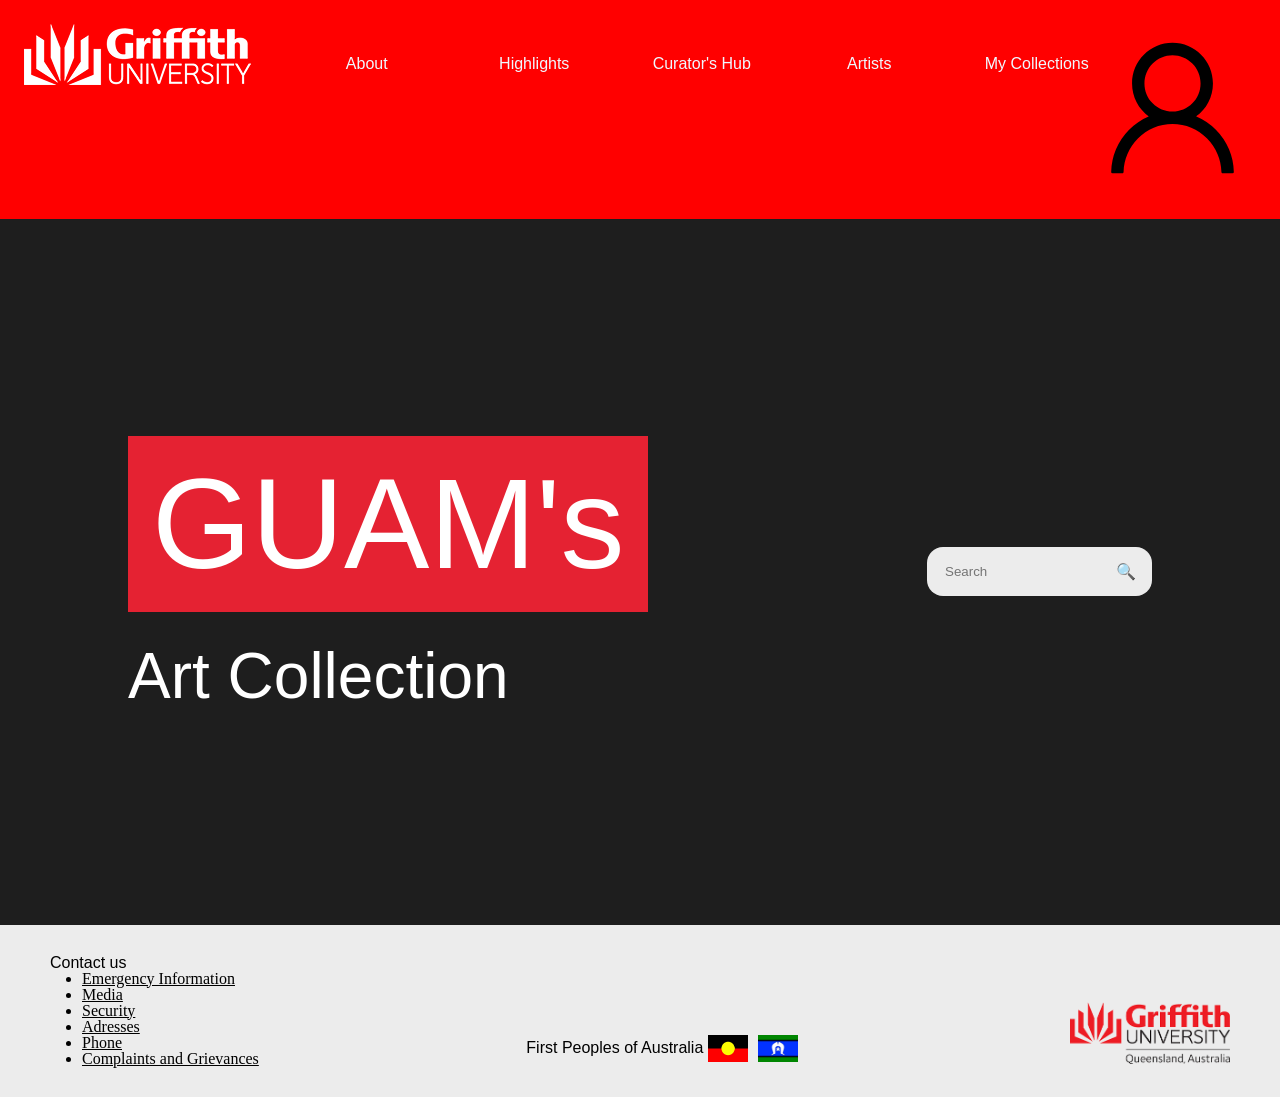
==== index.html @ 3c6cf886 "sfooter" ====
<!DOCTYPE html>
<html lang="en">
<head>
  <meta charset="UTF-8">
  <meta name="viewport" content="width=device-width, initial-scale=1.0">
  <title>Art Collection</title>
  <link rel="stylesheet" href="/css/reset.css">
  <link rel="stylesheet" href="/css/style.css">
</head>
<body>
   <header>
    <nav>
      <ul>
        <li><img src="/img/fotos/griffithlogowhite.png" alt="griffithlogo"></li>
        <li><a href="About.html"><div><p>About</p></div></a></li>
        <li><a href="Highlights.html"><p>Highlights</p></a></li>
        <li><a href="CuratorsHub.html"><p>Curator's Hub</p></a></li>
        <li><a href="Artists.html"><p>Artists</p></a></li>
        <li><a href="My Collections.html"><p>My Collections</p></a></li>
        <li><img src="/img/iconos/user.svg" alt="user icono"></li>
      </ul>
    </nav>
  </header>
  <main>
<!-- hero -->
    <section class="hero">
      <div class="hero-container">
    <!-- izq -->
      <div class="hero-izq">
        <div class="titulo">
          <h1>GUAM's</h1>
          <h2>Art Collection</h2>
        </div>
      </div>
      <!-- der -->
      <div class="hero-der">
        <div class="buscar">
          <input type="text" placeholder="Search">
          <span class="icon">🔍</span>
        </div>
      </div>
    </div>
    </section>
    </main>

  <footer>
    <div class="footer-container">
      <div class="footer-izq">
        <p>Contact us</p>
        <ul>
          <li><a href="https://www.griffith.edu.au/emergency-information" target="_blank"> Emergency Information</a></li>
          <li><a href="https://www.griffith.edu.au/marketing-communications/media-and-communications" target="_blank">Media</a>  </li>
          <li><a href="https://www.griffith.edu.au/campus-support" target="_blank"> Security</a> </li>
          <li><a href="https://www.griffith.edu.au/about-griffith/campuses-facilities" target="_blank"> Adresses</a> </li>
          <li><a href="https://www.griffith.edu.au/search" target="_blank"> Phone</a> </li>
          <li><a href="https://www.griffith.edu.au/about-griffith/corporate-governance/complaints-and-grievances" target="_blank"> Complaints and Grievances</a> </li>
        </ul>
      </div>
      <div class="footer-mid">
        <p> First Peoples of Australia</p>
        <img src="img/fotos/australianflag.jpeg" alt="Australian Aboriginal flag" >
        <img src="img/fotos/torresstrait.jpeg" alt="Torres Strait Islander flag" >
      </div>
      <div class="footer-dcha">
        <img src="img/fotos/logogriffithcolor.png" alt="Logo Griffith University">
      </div>
    </div>
  </footer>
</body>
</html>
---- css/style.css ----
:root {
  --griffith-red: rgba(229, 34, 50, 1);
  --dark-red: rgba(212, 19, 35, 1);
  --black: rgba(30, 30, 30, 1);
  --white: rgba(255, 255, 255, 1);
  --grey: rgba(236, 236, 236, 1);

  /* tipografia */
  --font-family: "Inter", sans-serif;
  --font-weight-medium: 500;

  font-size: 16px;

  /* tamaños */
  --xl-font-size: 8rem; 
  --l-font-size: 4rem; 
  --m-font-size: 1.5rem; 
  --s-font-size: 1rem; 
  --xs-font-size: 0.8rem; 
}

/* Misma tipografia y peso para todo el texto y titulos */
* p {
  font-family: var(--font-family);
  font-weight: var(--font-weight-medium);
}

* h1, h2, h3, h4, h5, h6 {
  font-family: var(--font-family);
  font-weight: var(--font-weight-medium);
}

h1 {
  font-size: var(--xl-font-size);
}

h2 {
  font-size: var(--l-font-size);
}

/* navbar */
header {
  display: fixed;
  width: 100%;
  z-index: 10;
  background-color: red;
}

nav ul {
  display:flex;
  justify-content: space-between;
  padding: 1.5rem;
}

main{
  background: var(--white);
}

nav li {
   height: 100%;
  width: 100%;
  
}
nav li p {
 text-align: center;
  align-items: center;
  height: 100%;
  width: 100%;
  padding: 2rem;
}
nav a {
  color: aliceblue;
  text-decoration: none;
  width: 100%;
}
nav a:hover {
  font-weight: bolder;
}

/* hero */
.hero {
  height: 50vh;
  background: var(--black);
  padding: 8rem;
  color: var(--white);
  display: flex;
  align-items: center;
}

/*  contenedor hero */
.hero-container {
  width: 100%;
  display: flex;
  justify-content: space-between;
  align-items: center;
}

/* izq */
.hero-izq {
  display: flex;
}

/* titulo h1 hero */
.titulo h1 {
  color: var(--white);
  background: var(--griffith-red);
  margin-bottom: 2rem; 
  padding: 1.5rem;
}

.titulo h2 {
  color: var(--white);
 
}

/* der */
.hero-der {
  display: flex;
  align-items: center;
}

/* barra buscador */
.buscar {
  position: relative;
  display: flex;
  align-items: center;
  padding: 1rem; 
  background: var(--grey);
  border-radius: 1rem;
  border: none;
  outline: none;
  font-size: var(--s-font-size);
  box-sizing: border-box;
}

.buscar input {
  width: 100%;
  background: transparent;
  border: none;
}

/* icono */
.icono {
}

.footer-container {
  display: flex;
  justify-content: space-between;
  background-color: var(--grey);
  padding: 30px 50px;
  font-size: var(--s-font-size);
  align-items: flex-end;
}

.footer-mid img {
  width: 2.5rem;
  margin: 0.3rem;
  
}

.footer-mid {
  display: flex;
  flex-direction: row;
  row-gap: 0.5rem;
  align-items: center;
}

.footer-dcha img {
  width: 10rem;
}

.footer-izq ul {
  list-style: disc;
  margin-left: 2rem;

}

.footer-izq a {
  color: black;
}
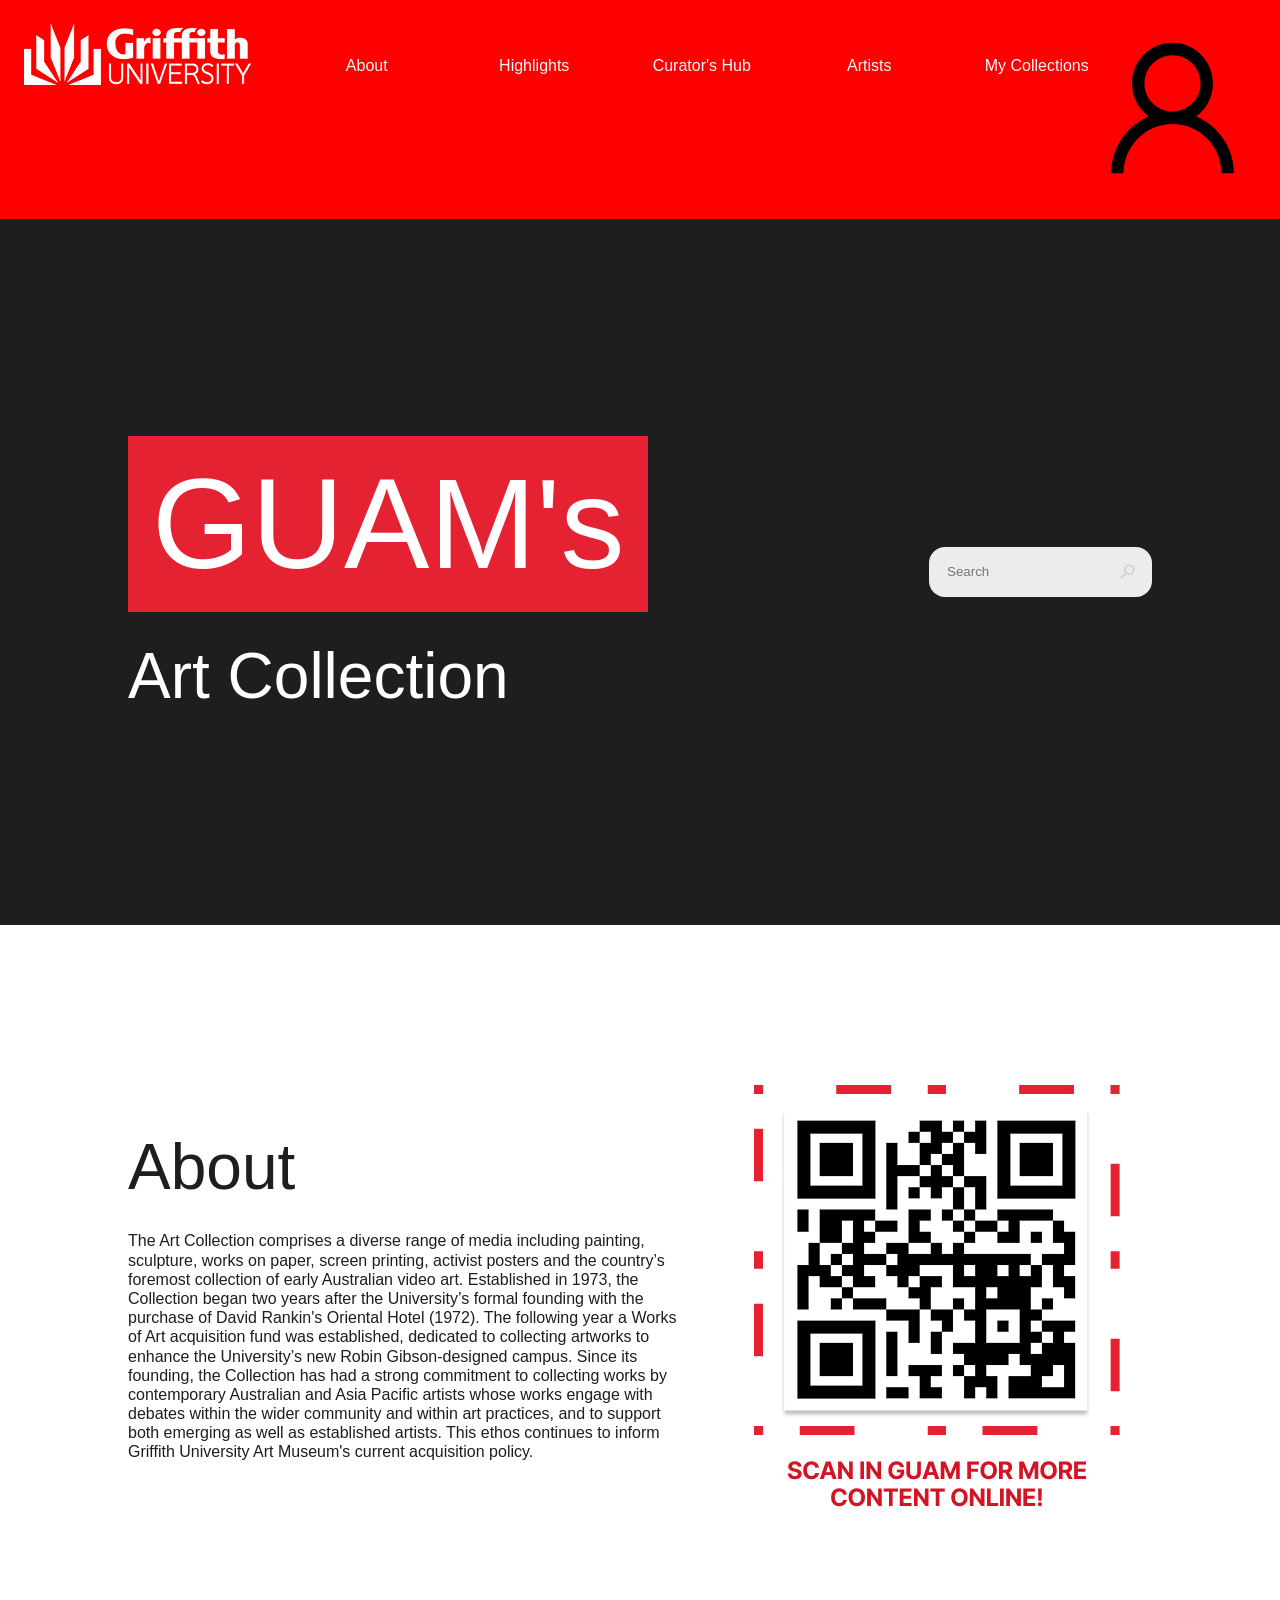
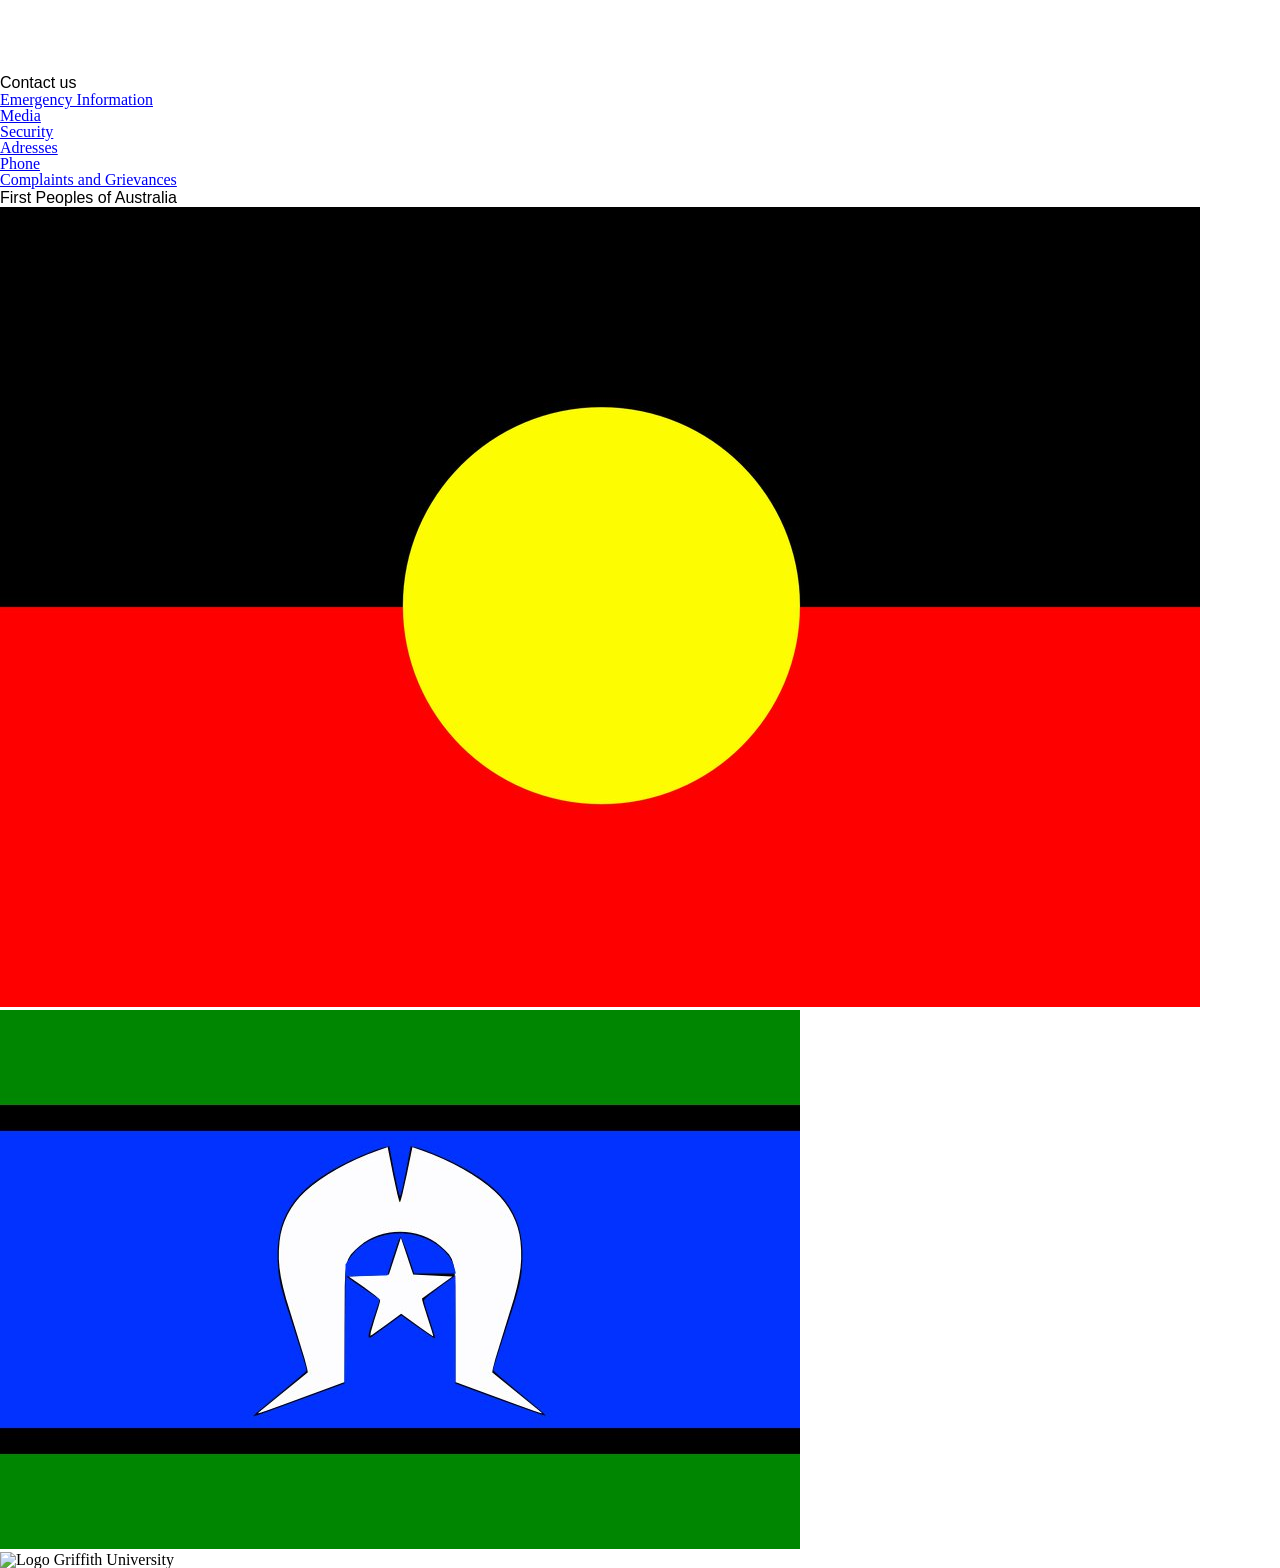
==== commit 5fa724c8: "a15" ====
--- a/index.html
+++ b/index.html
@@ -27,7 +27,7 @@
       <div class="hero-container">
     <!-- izq -->
       <div class="hero-izq">
-        <div class="titulo">
+        <div class="hero-titulo">
           <h1>GUAM's</h1>
           <h2>Art Collection</h2>
         </div>
@@ -36,17 +36,36 @@
       <div class="hero-der">
         <div class="buscar">
           <input type="text" placeholder="Search">
-          <span class="icon">🔍</span>
+          <img src="/img/iconos/buscar.png" alt="Buscar icono">
         </div>
+      </div>
+    </div>
+    </section>
+<!-- about -->
+    <section class="about">
+      <div class="about-container">
+    <!-- izq -->
+      <div class="about-izq">
+        <div class="about-titulo">
+          <h2>About</h2>
+          <p>The Art Collection comprises a diverse range of media including painting, sculpture, works on paper, screen printing, activist posters and the country’s foremost collection of early Australian video art.
+Established in 1973, the Collection began two years after the University’s formal founding with the purchase of David Rankin's Oriental Hotel (1972). The following year a Works of Art acquisition fund was established, dedicated to collecting artworks to enhance the University’s new Robin Gibson-designed campus.
+
+Since its founding, the Collection has had a strong commitment to collecting works by contemporary Australian and Asia Pacific artists whose works engage with debates within the wider community and within art practices, and to support both emerging as well as established artists. This ethos continues to inform Griffith University Art Museum's current acquisition policy.</p>
+        </div>
+      </div>
+      <!-- der -->
+      <div class="about-der">
+        <img src="/img/fotos/qr.png" alt="QR code">
       </div>
     </div>
     </section>
     </main>
 
   <footer>
-    <div class="footer-container">
-      <div class="footer-izq">
-        <p>Contact us</p>
+    <div class="footer_container">
+      <div class="footer_izq">
+        <p><strong>Contact us</strong></p>
         <ul>
           <li><a href="https://www.griffith.edu.au/emergency-information" target="_blank"> Emergency Information</a></li>
           <li><a href="https://www.griffith.edu.au/marketing-communications/media-and-communications" target="_blank">Media</a>  </li>
@@ -56,13 +75,13 @@
           <li><a href="https://www.griffith.edu.au/about-griffith/corporate-governance/complaints-and-grievances" target="_blank"> Complaints and Grievances</a> </li>
         </ul>
       </div>
-      <div class="footer-mid">
+      <div class="footer_mid">
         <p> First Peoples of Australia</p>
         <img src="img/fotos/australianflag.jpeg" alt="Australian Aboriginal flag" >
         <img src="img/fotos/torresstrait.jpeg" alt="Torres Strait Islander flag" >
       </div>
-      <div class="footer-dcha">
-        <img src="img/fotos/logogriffithcolor.png" alt="Logo Griffith University">
+      <div class="footer_dcha">
+        <img src="img/fotos/logogriffith.jpeg" alt="Logo Griffith University">
       </div>
     </div>
   </footer>
--- a/css/style.css
+++ b/css/style.css
@@ -21,8 +21,10 @@
 
 /* Misma tipografia y peso para todo el texto y titulos */
 * p {
+  font-weight: var(--s-font-size);
   font-family: var(--font-family);
   font-weight: var(--font-weight-medium);
+  line-height: 120%;
 }
 
 * h1, h2, h3, h4, h5, h6 {
@@ -101,14 +103,14 @@
 }
 
 /* titulo h1 hero */
-.titulo h1 {
+.hero-titulo h1 {
   color: var(--white);
   background: var(--griffith-red);
   margin-bottom: 2rem; 
   padding: 1.5rem;
 }
 
-.titulo h2 {
+.hero-titulo h2 {
   color: var(--white);
  
 }
@@ -121,6 +123,7 @@
 
 /* barra buscador */
 .buscar {
+  height: 50px;
   position: relative;
   display: flex;
   align-items: center;
@@ -139,42 +142,46 @@
   border: none;
 }
 
-/* icono */
-.icono {
+.buscar img {
+  height:100%;
 }
 
-.footer-container {
+/* about */
+.about {
+
+  padding: 8rem;
+  color: var(--black);
   display: flex;
-  justify-content: space-between;
-  background-color: var(--grey);
-  padding: 30px 50px;
-  font-size: var(--s-font-size);
-  align-items: flex-end;
-}
-
-.footer-mid img {
-  width: 2.5rem;
-  margin: 0.3rem;
-  
-}
-
-.footer-mid {
-  display: flex;
-  flex-direction: row;
-  row-gap: 0.5rem;
   align-items: center;
 }
 
-.footer-dcha img {
-  width: 10rem;
+/*  contenedor about */
+.about-container {
+  gap: 2rem;
+  display: flex;
+  justify-content: space-between;
+  align-items: center;
 }
 
-.footer-izq ul {
-  list-style: disc;
-  margin-left: 2rem;
-
+/* izq */
+.about-izq {
+  display: flex;
 }
 
-.footer-izq a {
-  color: black;
-}+/* titulo h1 about */
+
+.about-titulo h2 {
+  color: var(--black);
+ margin-bottom: 2rem;
+}
+
+/* der */
+.about-der {
+  display: flex;
+  align-items: center;
+}
+
+.about-der img {
+  height:100%;
+  padding: 2rem;
+}
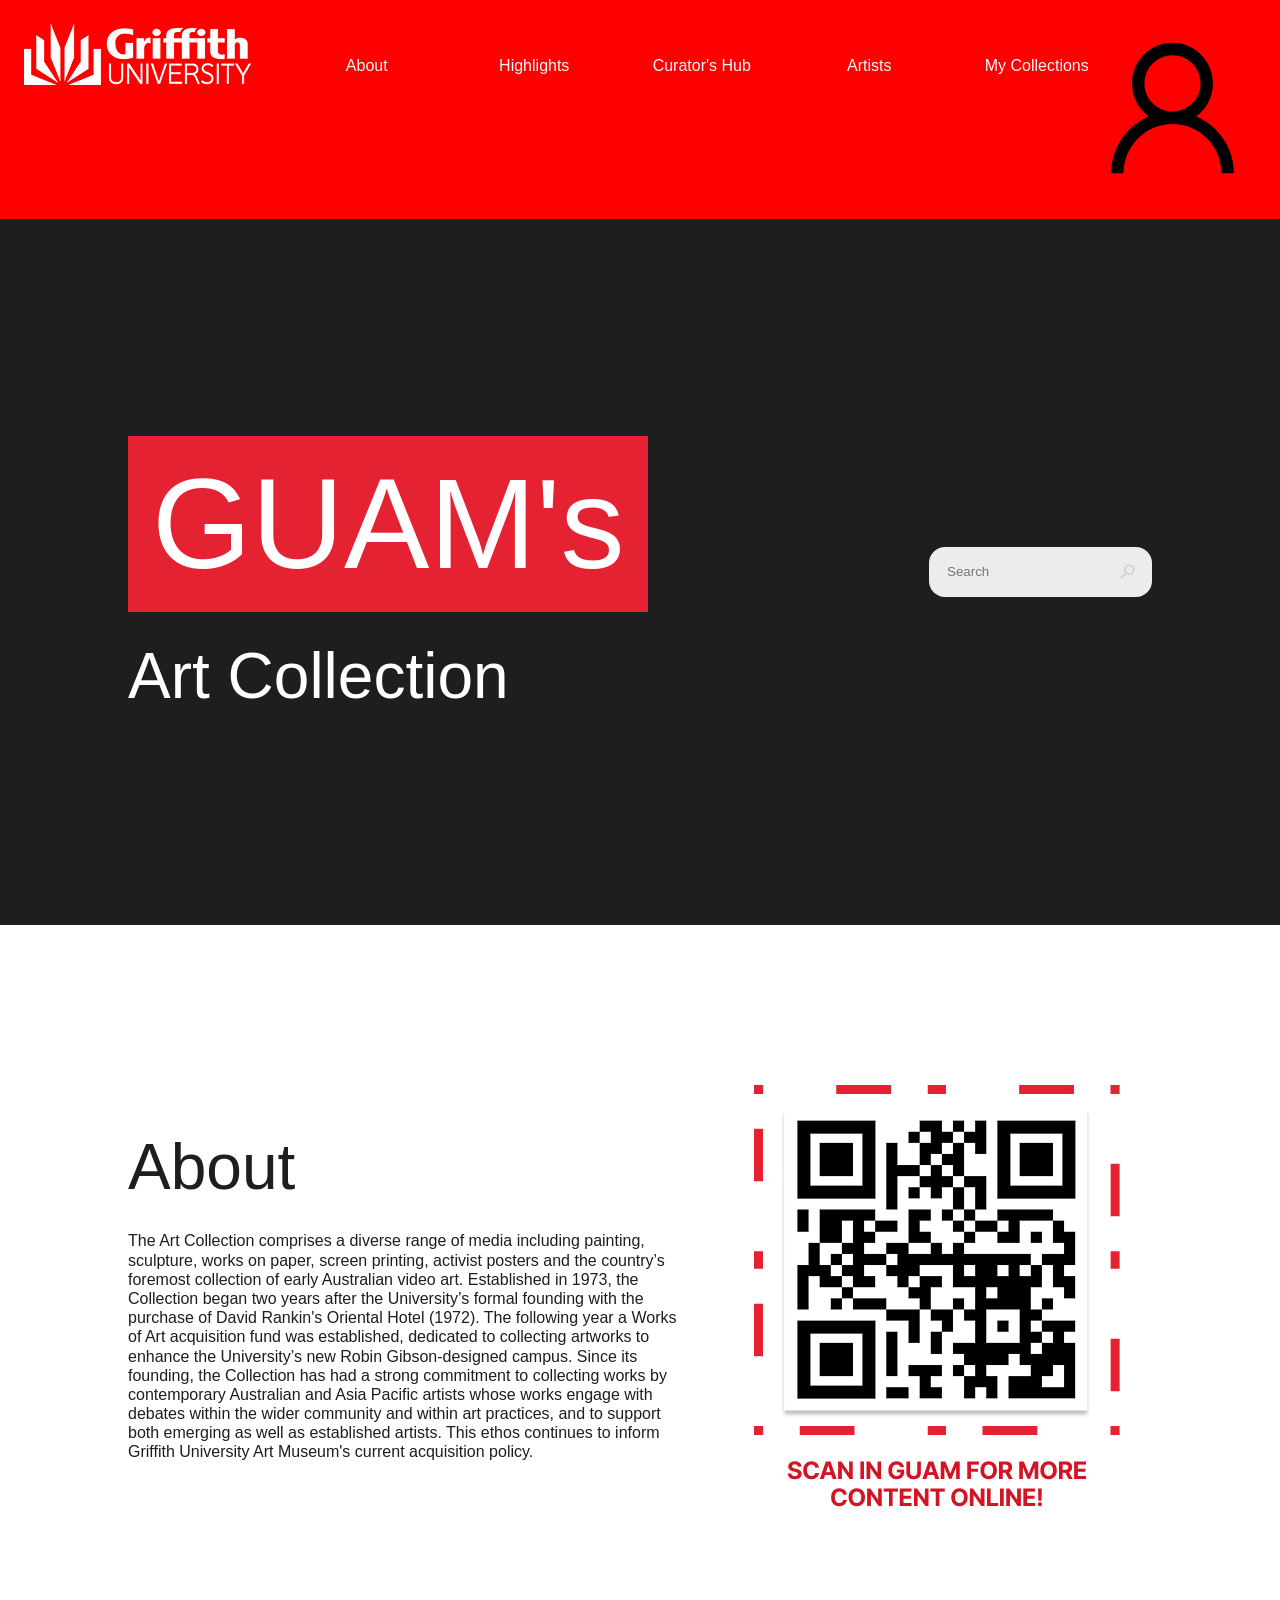
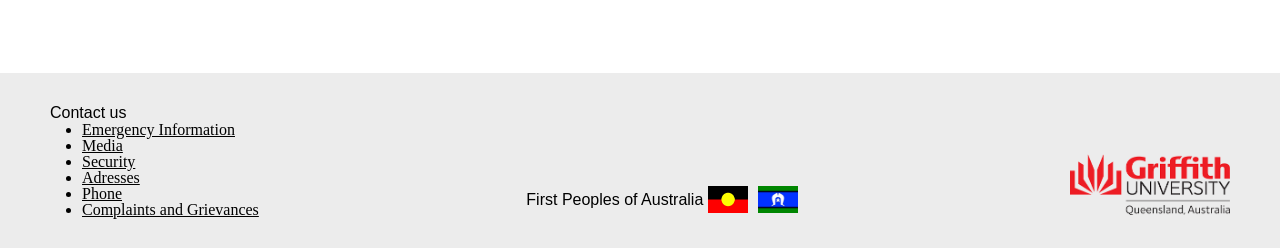
==== commit f6f8a6e3: "Merge branch 'master' of https://github.com/samantarm/CONOH" ====
--- a/index.html
+++ b/index.html
@@ -63,9 +63,9 @@
     </main>
 
   <footer>
-    <div class="footer_container">
-      <div class="footer_izq">
-        <p><strong>Contact us</strong></p>
+    <div class="footer-container">
+      <div class="footer-izq">
+        <p>Contact us</p>
         <ul>
           <li><a href="https://www.griffith.edu.au/emergency-information" target="_blank"> Emergency Information</a></li>
           <li><a href="https://www.griffith.edu.au/marketing-communications/media-and-communications" target="_blank">Media</a>  </li>
@@ -75,13 +75,13 @@
           <li><a href="https://www.griffith.edu.au/about-griffith/corporate-governance/complaints-and-grievances" target="_blank"> Complaints and Grievances</a> </li>
         </ul>
       </div>
-      <div class="footer_mid">
+      <div class="footer-mid">
         <p> First Peoples of Australia</p>
         <img src="img/fotos/australianflag.jpeg" alt="Australian Aboriginal flag" >
         <img src="img/fotos/torresstrait.jpeg" alt="Torres Strait Islander flag" >
       </div>
-      <div class="footer_dcha">
-        <img src="img/fotos/logogriffith.jpeg" alt="Logo Griffith University">
+      <div class="footer-dcha">
+        <img src="img/fotos/logogriffithcolor.png" alt="Logo Griffith University">
       </div>
     </div>
   </footer>
--- a/css/style.css
+++ b/css/style.css
@@ -185,3 +185,39 @@
   height:100%;
   padding: 2rem;
 }
+
+.footer-container {
+  display: flex;
+  justify-content: space-between;
+  background-color: var(--grey);
+  padding: 30px 50px;
+  font-size: var(--s-font-size);
+  align-items: flex-end;
+}
+
+.footer-mid img {
+  width: 2.5rem;
+  margin: 0.3rem;
+  
+}
+
+.footer-mid {
+  display: flex;
+  flex-direction: row;
+  row-gap: 0.5rem;
+  align-items: center;
+}
+
+.footer-dcha img {
+  width: 10rem;
+}
+
+.footer-izq ul {
+  list-style: disc;
+  margin-left: 2rem;
+
+}
+
+.footer-izq a {
+  color: black;
+}
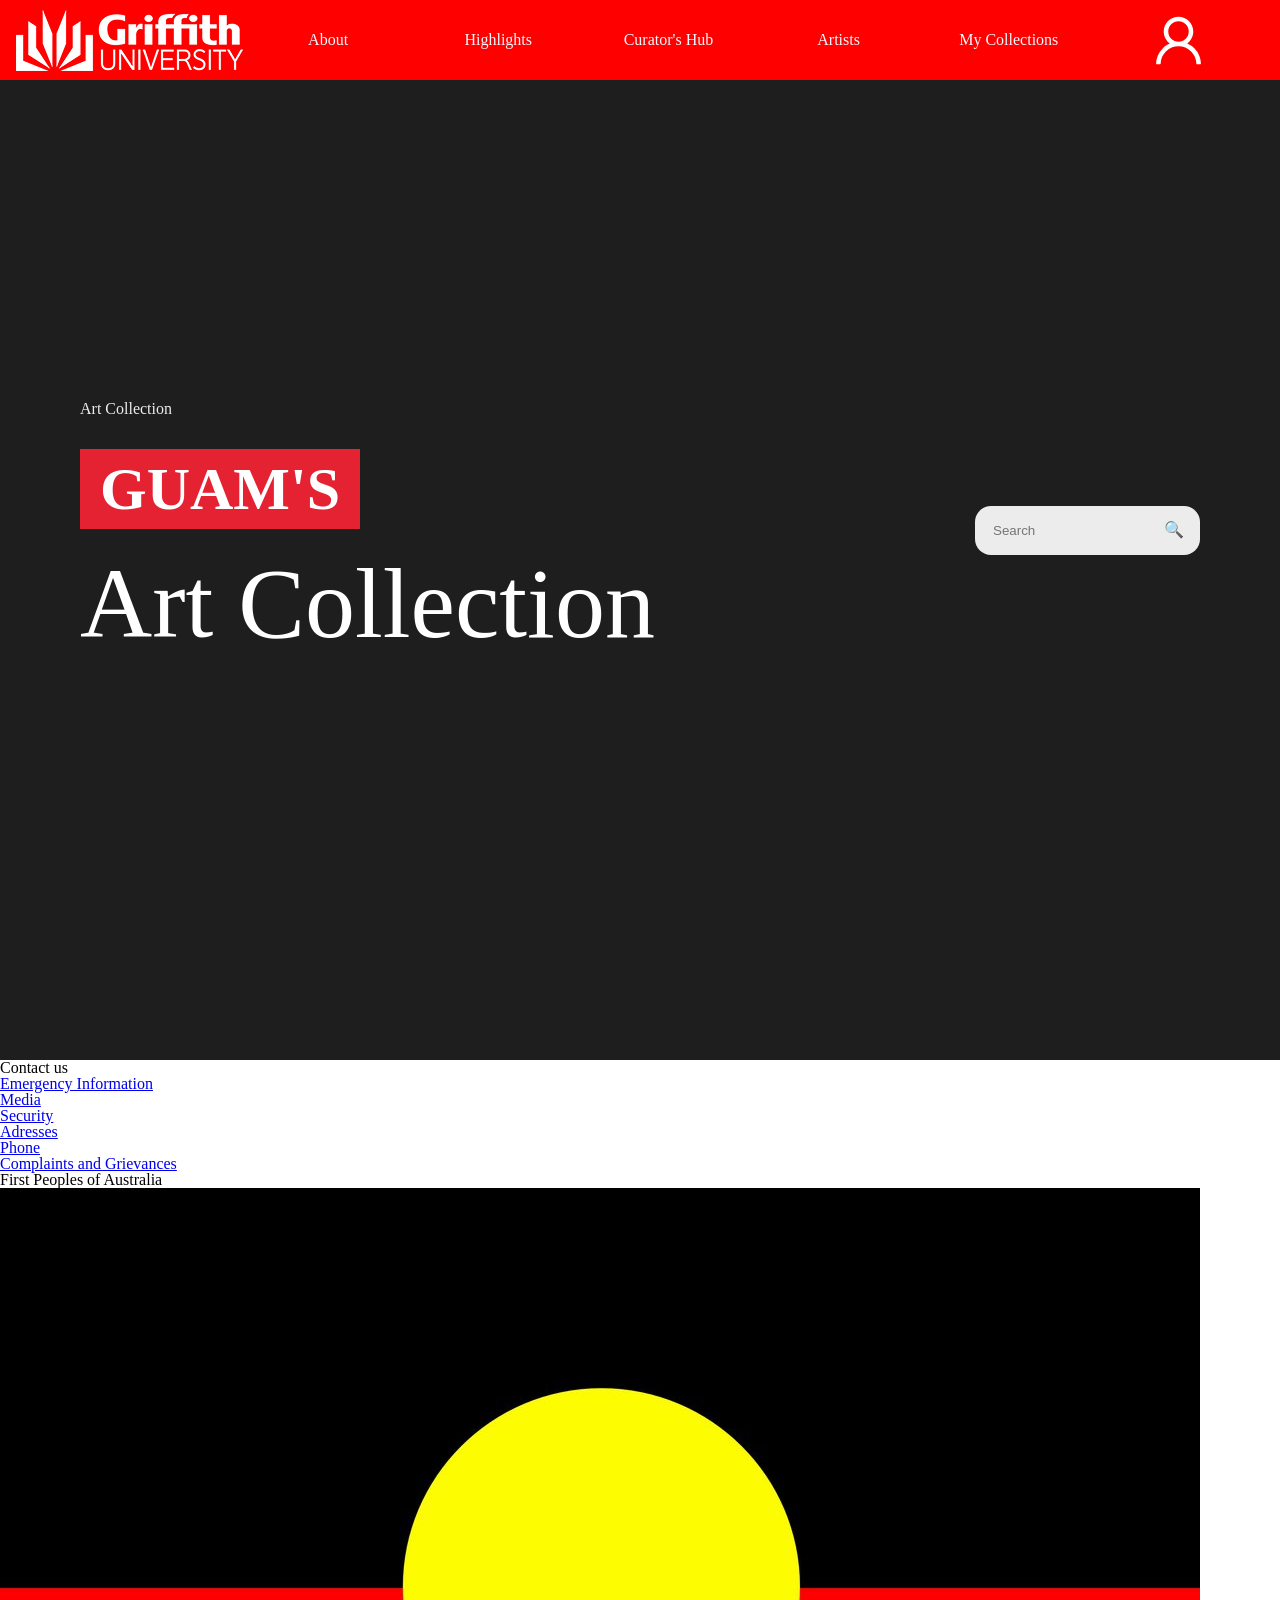
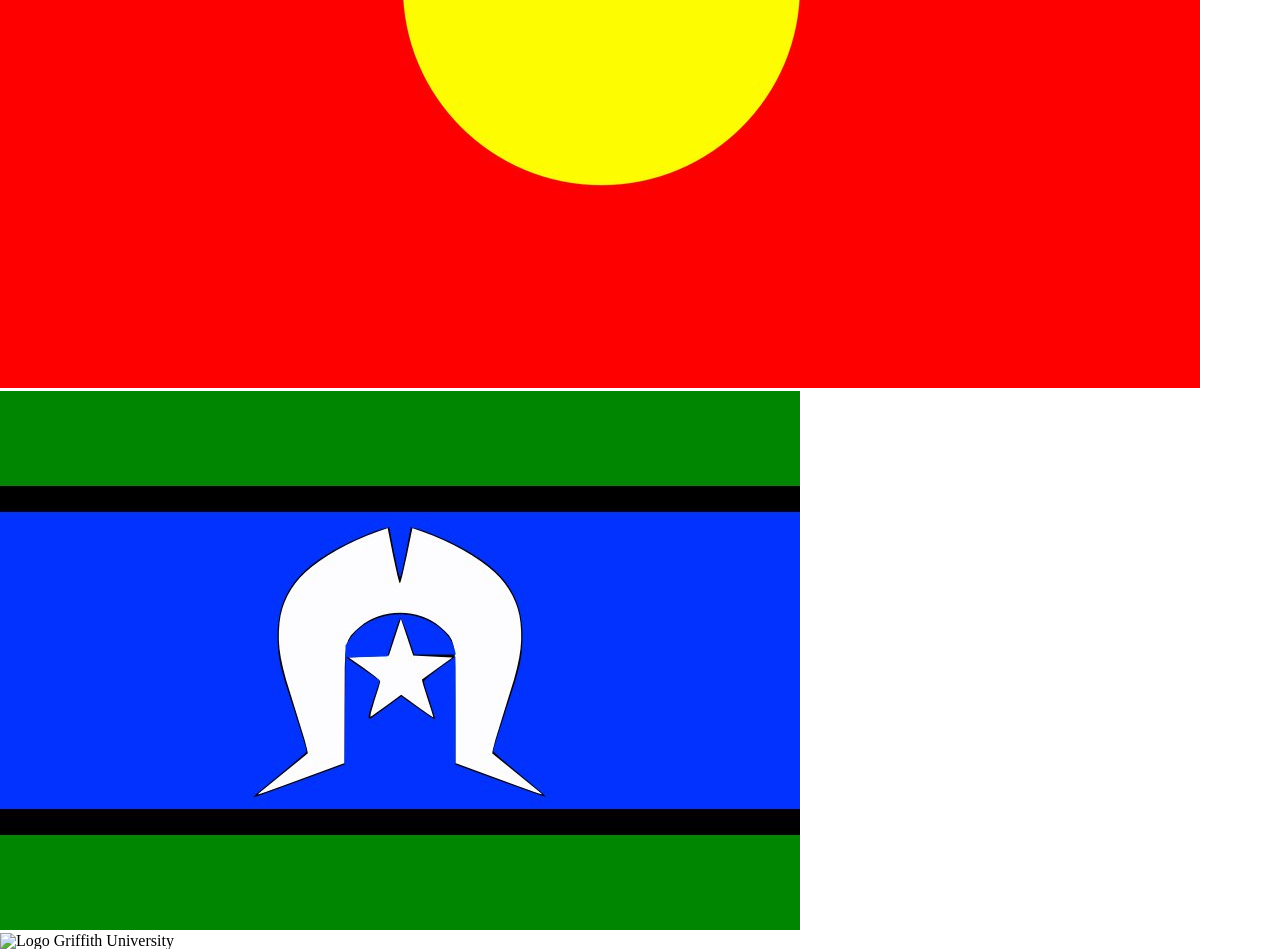
==== commit 574f30eb: "e9" ====
--- a/index.html
+++ b/index.html
@@ -8,16 +8,16 @@
   <link rel="stylesheet" href="/css/style.css">
 </head>
 <body>
-   <header>
+   <header data-html-include="/navbar.html">
     <nav>
       <ul>
-        <li><img src="/img/fotos/griffithlogowhite.png" alt="griffithlogo"></li>
-        <li><a href="About.html"><div><p>About</p></div></a></li>
+        <li><a href="Home"><img src="/img/fotos/griffithlogowhite.png" alt="griffithlogo"></a></li>
+        <li><a href="About.html"><p>About</p></a></li>
         <li><a href="Highlights.html"><p>Highlights</p></a></li>
         <li><a href="CuratorsHub.html"><p>Curator's Hub</p></a></li>
         <li><a href="Artists.html"><p>Artists</p></a></li>
         <li><a href="My Collections.html"><p>My Collections</p></a></li>
-        <li><img src="/img/iconos/user.svg" alt="user icono"></li>
+        <li><a href="Account"><img id="accounticon" src="/img/iconos/user.svg" alt="user icono"></a></li>
       </ul>
     </nav>
   </header>
@@ -27,45 +27,27 @@
       <div class="hero-container">
     <!-- izq -->
       <div class="hero-izq">
-        <div class="hero-titulo">
-          <h1>GUAM's</h1>
-          <h2>Art Collection</h2>
+        <p class="breadcrumb">Art Collection</p>
+        <div class="titulo">
+          <span class="highlight">GUAM'S</span>
+          <h1>Art Collection</h1>
         </div>
       </div>
       <!-- der -->
       <div class="hero-der">
         <div class="buscar">
           <input type="text" placeholder="Search">
-          <img src="/img/iconos/buscar.png" alt="Buscar icono">
+          <span class="icon">🔍</span>
         </div>
-      </div>
-    </div>
-    </section>
-<!-- about -->
-    <section class="about">
-      <div class="about-container">
-    <!-- izq -->
-      <div class="about-izq">
-        <div class="about-titulo">
-          <h2>About</h2>
-          <p>The Art Collection comprises a diverse range of media including painting, sculpture, works on paper, screen printing, activist posters and the country’s foremost collection of early Australian video art.
-Established in 1973, the Collection began two years after the University’s formal founding with the purchase of David Rankin's Oriental Hotel (1972). The following year a Works of Art acquisition fund was established, dedicated to collecting artworks to enhance the University’s new Robin Gibson-designed campus.
-
-Since its founding, the Collection has had a strong commitment to collecting works by contemporary Australian and Asia Pacific artists whose works engage with debates within the wider community and within art practices, and to support both emerging as well as established artists. This ethos continues to inform Griffith University Art Museum's current acquisition policy.</p>
-        </div>
-      </div>
-      <!-- der -->
-      <div class="about-der">
-        <img src="/img/fotos/qr.png" alt="QR code">
       </div>
     </div>
     </section>
     </main>
 
   <footer>
-    <div class="footer-container">
-      <div class="footer-izq">
-        <p>Contact us</p>
+    <div class="footer_container">
+      <div class="footer_izq">
+        <p><strong>Contact us</strong></p>
         <ul>
           <li><a href="https://www.griffith.edu.au/emergency-information" target="_blank"> Emergency Information</a></li>
           <li><a href="https://www.griffith.edu.au/marketing-communications/media-and-communications" target="_blank">Media</a>  </li>
@@ -75,13 +57,13 @@
           <li><a href="https://www.griffith.edu.au/about-griffith/corporate-governance/complaints-and-grievances" target="_blank"> Complaints and Grievances</a> </li>
         </ul>
       </div>
-      <div class="footer-mid">
+      <div class="footer_mid">
         <p> First Peoples of Australia</p>
         <img src="img/fotos/australianflag.jpeg" alt="Australian Aboriginal flag" >
         <img src="img/fotos/torresstrait.jpeg" alt="Torres Strait Islander flag" >
       </div>
-      <div class="footer-dcha">
-        <img src="img/fotos/logogriffithcolor.png" alt="Logo Griffith University">
+      <div class="footer_dcha">
+        <img src="img/fotos/logogriffith.jpeg" alt="Logo Griffith University">
       </div>
     </div>
   </footer>
--- a/css/style.css
+++ b/css/style.css
@@ -12,78 +12,101 @@
   font-size: 16px;
 
   /* tamaños */
-  --xl-font-size: 8rem; 
+  --xl-font-size: 10.6rem; 
   --l-font-size: 4rem; 
-  --m-font-size: 1.5rem; 
-  --s-font-size: 1rem; 
+  --s-font-size: 1.5rem; 
+  --m-font-size: 1rem; 
   --xs-font-size: 0.8rem; 
 }
 
-/* Misma tipografia y peso para todo el texto y titulos */
-* p {
-  font-weight: var(--s-font-size);
+.xl {
   font-family: var(--font-family);
   font-weight: var(--font-weight-medium);
-  line-height: 120%;
+  font-size: var(---xl-font-size);
 }
 
-* h1, h2, h3, h4, h5, h6 {
+.l {
   font-family: var(--font-family);
   font-weight: var(--font-weight-medium);
+  font-size: var(--l-font-size);
 }
 
-h1 {
-  font-size: var(--xl-font-size);
+.m {
+  font-family: var(--font-family);
+  font-weight: var(--font-weight-medium);
+  font-size: var(--m-font-size);
 }
 
-h2 {
-  font-size: var(--l-font-size);
+.s {
+  font-family: var(--font-family);
+  font-weight: var(--font-weight-medium);
+  font-size: var(--s-font-size);
+}
+
+.xs {
+  font-family: var(--font-family);
+  font-weight: var(--font-weight-medium);
+  font-size: var(--xs-font-size);
 }
 
 /* navbar */
 header {
-  display: fixed;
+  position:fixed;
   width: 100%;
   z-index: 10;
   background-color: red;
-}
-
-nav ul {
-  display:flex;
-  justify-content: space-between;
-  padding: 1.5rem;
 }
 
 main{
   background: var(--white);
 }
 
+nav ul {
+  display:flex;
+  justify-content: space-between;
+  height: 3rem;
+   padding: 1rem;
+}
+
 nav li {
-   height: 100%;
+ align-items: center;
+height: 100%;
   width: 100%;
-  
 }
-nav li p {
- text-align: center;
-  align-items: center;
-  height: 100%;
-  width: 100%;
-  padding: 2rem;
-}
+
 nav a {
   color: aliceblue;
   text-decoration: none;
+  justify-content: center;
+  align-items: center;
+  display: flex;
+  height: 100%;
   width: 100%;
 }
+
+nav li p {
+  text-align: center;
+  
+}
+
 nav a:hover {
   font-weight: bolder;
 }
 
+nav img {
+  
+  align-self: center;
+  height: 61px;
+}
+#accounticon{
+filter: invert(100%);
+}
+
 /* hero */
 .hero {
-  height: 50vh;
+  height: 100vh;
   background: var(--black);
-  padding: 8rem;
+  padding: 5rem;
   color: var(--white);
   display: flex;
   align-items: center;
@@ -99,31 +122,40 @@
 
 /* izq */
 .hero-izq {
-  display: flex;
+  max-width: 600px;
+}
+
+.breadcrumb {
+  color: var(--grey);
+  margin-bottom: 2rem;
+  font-size: 1rem;
 }
 
 /* titulo h1 hero */
-.hero-titulo h1 {
-  color: var(--white);
-  background: var(--griffith-red);
-  margin-bottom: 2rem; 
-  padding: 1.5rem;
+.titulo h1 {
+  font-size: 100px;
+  font-weight: 400;
+  line-height: 1.1;
 }
 
-.hero-titulo h2 {
-  color: var(--white);
- 
+/* GUAM'S */
+.highlight {
+  display: inline-block;
+  background: var(--griffith-red);
+  padding: 10px 20px;
+  font-size: 60px;
+  font-weight: bold;
+  margin-bottom: 20px;
 }
 
 /* der */
 .hero-der {
-  display: flex;
+  display: 300px;
   align-items: center;
 }
 
 /* barra buscador */
 .buscar {
-  height: 50px;
   position: relative;
   display: flex;
   align-items: center;
@@ -132,7 +164,7 @@
   border-radius: 1rem;
   border: none;
   outline: none;
-  font-size: var(--s-font-size);
+  font-size: 16px;
   box-sizing: border-box;
 }
 
@@ -142,82 +174,12 @@
   border: none;
 }
 
-.buscar img {
-  height:100%;
+/* icono */
+.icono {
+  right: 12px;
+  top: 50%;
+  font-size: 18px;
+  color: #666;
+  pointer-events: none;
 }
 
-/* about */
-.about {
-
-  padding: 8rem;
-  color: var(--black);
-  display: flex;
-  align-items: center;
-}
-
-/*  contenedor about */
-.about-container {
-  gap: 2rem;
-  display: flex;
-  justify-content: space-between;
-  align-items: center;
-}
-
-/* izq */
-.about-izq {
-  display: flex;
-}
-
-/* titulo h1 about */
-
-.about-titulo h2 {
-  color: var(--black);
- margin-bottom: 2rem;
-}
-
-/* der */
-.about-der {
-  display: flex;
-  align-items: center;
-}
-
-.about-der img {
-  height:100%;
-  padding: 2rem;
-}
-
-.footer-container {
-  display: flex;
-  justify-content: space-between;
-  background-color: var(--grey);
-  padding: 30px 50px;
-  font-size: var(--s-font-size);
-  align-items: flex-end;
-}
-
-.footer-mid img {
-  width: 2.5rem;
-  margin: 0.3rem;
-  
-}
-
-.footer-mid {
-  display: flex;
-  flex-direction: row;
-  row-gap: 0.5rem;
-  align-items: center;
-}
-
-.footer-dcha img {
-  width: 10rem;
-}
-
-.footer-izq ul {
-  list-style: disc;
-  margin-left: 2rem;
-
-}
-
-.footer-izq a {
-  color: black;
-}
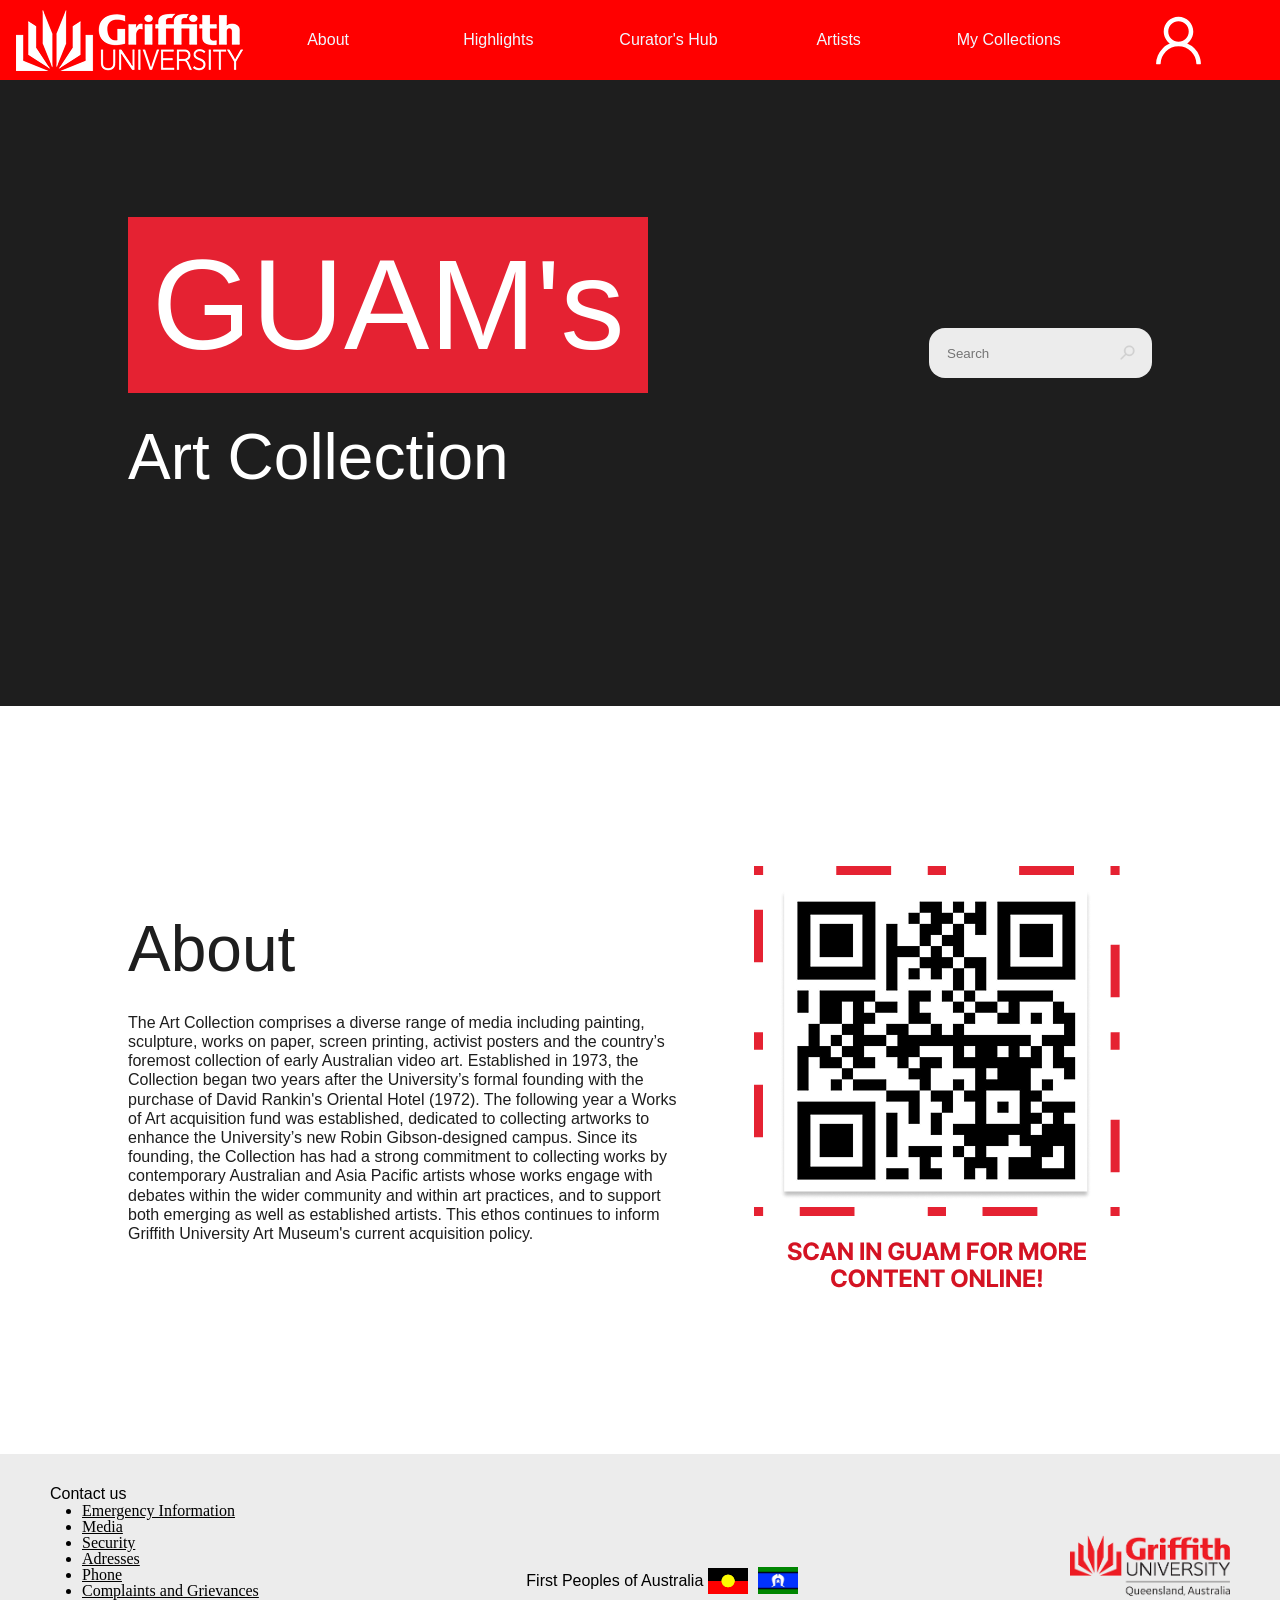
==== commit cb310a69: "Merge branch 'master' of https://github.com/samantarm/CONOH" ====
--- a/index.html
+++ b/index.html
@@ -27,27 +27,45 @@
       <div class="hero-container">
     <!-- izq -->
       <div class="hero-izq">
-        <p class="breadcrumb">Art Collection</p>
-        <div class="titulo">
-          <span class="highlight">GUAM'S</span>
-          <h1>Art Collection</h1>
+        <div class="hero-titulo">
+          <h1>GUAM's</h1>
+          <h2>Art Collection</h2>
         </div>
       </div>
       <!-- der -->
       <div class="hero-der">
         <div class="buscar">
           <input type="text" placeholder="Search">
-          <span class="icon">🔍</span>
+          <img src="/img/iconos/buscar.png" alt="Buscar icono">
         </div>
+      </div>
+    </div>
+    </section>
+<!-- about -->
+    <section class="about">
+      <div class="about-container">
+    <!-- izq -->
+      <div class="about-izq">
+        <div class="about-titulo">
+          <h2>About</h2>
+          <p>The Art Collection comprises a diverse range of media including painting, sculpture, works on paper, screen printing, activist posters and the country’s foremost collection of early Australian video art.
+Established in 1973, the Collection began two years after the University’s formal founding with the purchase of David Rankin's Oriental Hotel (1972). The following year a Works of Art acquisition fund was established, dedicated to collecting artworks to enhance the University’s new Robin Gibson-designed campus.
+
+Since its founding, the Collection has had a strong commitment to collecting works by contemporary Australian and Asia Pacific artists whose works engage with debates within the wider community and within art practices, and to support both emerging as well as established artists. This ethos continues to inform Griffith University Art Museum's current acquisition policy.</p>
+        </div>
+      </div>
+      <!-- der -->
+      <div class="about-der">
+        <img src="/img/fotos/qr.png" alt="QR code">
       </div>
     </div>
     </section>
     </main>
 
   <footer>
-    <div class="footer_container">
-      <div class="footer_izq">
-        <p><strong>Contact us</strong></p>
+    <div class="footer-container">
+      <div class="footer-izq">
+        <p>Contact us</p>
         <ul>
           <li><a href="https://www.griffith.edu.au/emergency-information" target="_blank"> Emergency Information</a></li>
           <li><a href="https://www.griffith.edu.au/marketing-communications/media-and-communications" target="_blank">Media</a>  </li>
@@ -57,13 +75,13 @@
           <li><a href="https://www.griffith.edu.au/about-griffith/corporate-governance/complaints-and-grievances" target="_blank"> Complaints and Grievances</a> </li>
         </ul>
       </div>
-      <div class="footer_mid">
+      <div class="footer-mid">
         <p> First Peoples of Australia</p>
         <img src="img/fotos/australianflag.jpeg" alt="Australian Aboriginal flag" >
         <img src="img/fotos/torresstrait.jpeg" alt="Torres Strait Islander flag" >
       </div>
-      <div class="footer_dcha">
-        <img src="img/fotos/logogriffith.jpeg" alt="Logo Griffith University">
+      <div class="footer-dcha">
+        <img src="img/fotos/logogriffithcolor.png" alt="Logo Griffith University">
       </div>
     </div>
   </footer>
--- a/css/style.css
+++ b/css/style.css
@@ -12,41 +12,32 @@
   font-size: 16px;
 
   /* tamaños */
-  --xl-font-size: 10.6rem; 
+  --xl-font-size: 8rem; 
   --l-font-size: 4rem; 
-  --s-font-size: 1.5rem; 
-  --m-font-size: 1rem; 
+  --m-font-size: 1.5rem; 
+  --s-font-size: 1rem; 
   --xs-font-size: 0.8rem; 
 }
 
-.xl {
+/* Misma tipografia y peso para todo el texto y titulos */
+* p {
+  font-weight: var(--s-font-size);
   font-family: var(--font-family);
   font-weight: var(--font-weight-medium);
-  font-size: var(---xl-font-size);
-}
-
-.l {
+  line-height: 120%;
+}
+
+* h1, h2, h3, h4, h5, h6 {
   font-family: var(--font-family);
   font-weight: var(--font-weight-medium);
+}
+
+h1 {
+  font-size: var(--xl-font-size);
+}
+
+h2 {
   font-size: var(--l-font-size);
-}
-
-.m {
-  font-family: var(--font-family);
-  font-weight: var(--font-weight-medium);
-  font-size: var(--m-font-size);
-}
-
-.s {
-  font-family: var(--font-family);
-  font-weight: var(--font-weight-medium);
-  font-size: var(--s-font-size);
-}
-
-.xs {
-  font-family: var(--font-family);
-  font-weight: var(--font-weight-medium);
-  font-size: var(--xs-font-size);
 }
 
 /* navbar */
@@ -104,9 +95,9 @@
 
 /* hero */
 .hero {
-  height: 100vh;
+  height: 50vh;
   background: var(--black);
-  padding: 5rem;
+  padding: 8rem;
   color: var(--white);
   display: flex;
   align-items: center;
@@ -122,40 +113,31 @@
 
 /* izq */
 .hero-izq {
-  max-width: 600px;
-}
-
-.breadcrumb {
-  color: var(--grey);
-  margin-bottom: 2rem;
-  font-size: 1rem;
+  display: flex;
 }
 
 /* titulo h1 hero */
-.titulo h1 {
-  font-size: 100px;
-  font-weight: 400;
-  line-height: 1.1;
-}
-
-/* GUAM'S */
-.highlight {
-  display: inline-block;
+.hero-titulo h1 {
+  color: var(--white);
   background: var(--griffith-red);
-  padding: 10px 20px;
-  font-size: 60px;
-  font-weight: bold;
-  margin-bottom: 20px;
+  margin-bottom: 2rem; 
+  padding: 1.5rem;
+}
+
+.hero-titulo h2 {
+  color: var(--white);
+ 
 }
 
 /* der */
 .hero-der {
-  display: 300px;
+  display: flex;
   align-items: center;
 }
 
 /* barra buscador */
 .buscar {
+  height: 50px;
   position: relative;
   display: flex;
   align-items: center;
@@ -164,7 +146,7 @@
   border-radius: 1rem;
   border: none;
   outline: none;
-  font-size: 16px;
+  font-size: var(--s-font-size);
   box-sizing: border-box;
 }
 
@@ -174,12 +156,82 @@
   border: none;
 }
 
-/* icono */
-.icono {
-  right: 12px;
-  top: 50%;
-  font-size: 18px;
-  color: #666;
-  pointer-events: none;
-}
-
+.buscar img {
+  height:100%;
+}
+
+/* about */
+.about {
+
+  padding: 8rem;
+  color: var(--black);
+  display: flex;
+  align-items: center;
+}
+
+/*  contenedor about */
+.about-container {
+  gap: 2rem;
+  display: flex;
+  justify-content: space-between;
+  align-items: center;
+}
+
+/* izq */
+.about-izq {
+  display: flex;
+}
+
+/* titulo h1 about */
+
+.about-titulo h2 {
+  color: var(--black);
+ margin-bottom: 2rem;
+}
+
+/* der */
+.about-der {
+  display: flex;
+  align-items: center;
+}
+
+.about-der img {
+  height:100%;
+  padding: 2rem;
+}
+
+.footer-container {
+  display: flex;
+  justify-content: space-between;
+  background-color: var(--grey);
+  padding: 30px 50px;
+  font-size: var(--s-font-size);
+  align-items: flex-end;
+}
+
+.footer-mid img {
+  width: 2.5rem;
+  margin: 0.3rem;
+  
+}
+
+.footer-mid {
+  display: flex;
+  flex-direction: row;
+  row-gap: 0.5rem;
+  align-items: center;
+}
+
+.footer-dcha img {
+  width: 10rem;
+}
+
+.footer-izq ul {
+  list-style: disc;
+  margin-left: 2rem;
+
+}
+
+.footer-izq a {
+  color: black;
+}
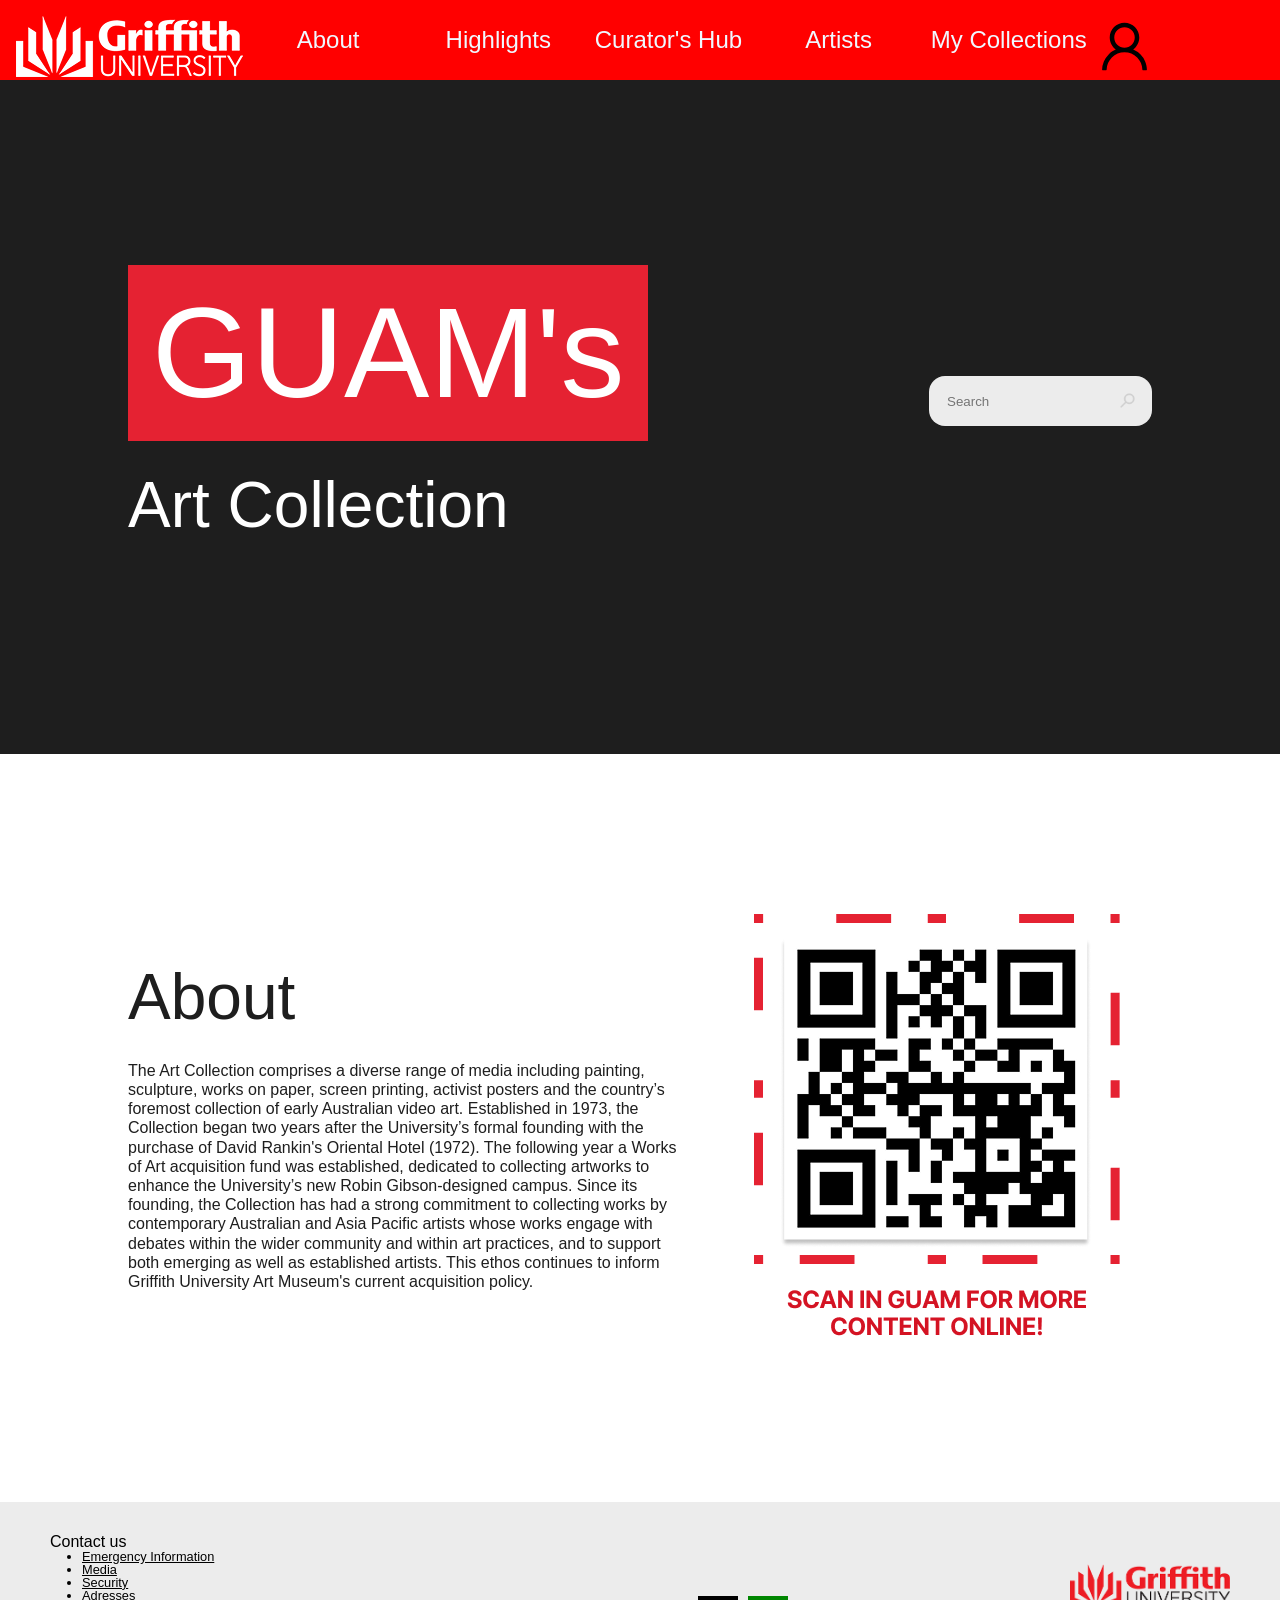
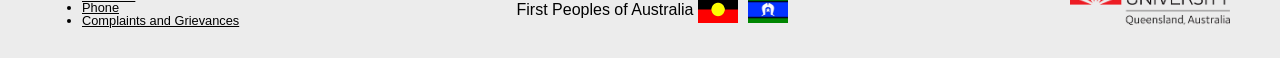
==== commit 1f240d00: "s5" ====
--- a/index.html
+++ b/index.html
@@ -8,16 +8,16 @@
   <link rel="stylesheet" href="/css/style.css">
 </head>
 <body>
-   <header data-html-include="/navbar.html">
+   <header>
     <nav>
       <ul>
-        <li><a href="Home"><img src="/img/fotos/griffithlogowhite.png" alt="griffithlogo"></a></li>
-        <li><a href="About.html"><p>About</p></a></li>
+        <li><img src="/img/fotos/griffithlogowhite.png" alt="griffithlogo"></li>
+        <li><a href="About.html"><div><p>About</p></div></a></li>
         <li><a href="Highlights.html"><p>Highlights</p></a></li>
         <li><a href="CuratorsHub.html"><p>Curator's Hub</p></a></li>
         <li><a href="Artists.html"><p>Artists</p></a></li>
         <li><a href="My Collections.html"><p>My Collections</p></a></li>
-        <li><a href="Account"><img id="accounticon" src="/img/iconos/user.svg" alt="user icono"></a></li>
+        <li><img src="/img/iconos/user.svg" alt="user icono"></li>
       </ul>
     </nav>
   </header>
@@ -76,7 +76,7 @@
         </ul>
       </div>
       <div class="footer-mid">
-        <p> First Peoples of Australia</p>
+        <p>First Peoples of Australia</p>
         <img src="img/fotos/australianflag.jpeg" alt="Australian Aboriginal flag" >
         <img src="img/fotos/torresstrait.jpeg" alt="Torres Strait Islander flag" >
       </div>
--- a/css/style.css
+++ b/css/style.css
@@ -21,7 +21,6 @@
 
 /* Misma tipografia y peso para todo el texto y titulos */
 * p {
-  font-weight: var(--s-font-size);
   font-family: var(--font-family);
   font-weight: var(--font-weight-medium);
   line-height: 120%;
@@ -46,6 +45,7 @@
   width: 100%;
   z-index: 10;
   background-color: red;
+  font-size: var(--m-font-size);
 }
 
 main{
@@ -97,7 +97,7 @@
 .hero {
   height: 50vh;
   background: var(--black);
-  padding: 8rem;
+  padding: 11rem 8rem 8rem 8rem;
   color: var(--white);
   display: flex;
   align-items: center;
@@ -229,7 +229,8 @@
 .footer-izq ul {
   list-style: disc;
   margin-left: 2rem;
-
+  font-family: "Inter", sans-serif;
+  font-size: var(--xs-font-size);
 }
 
 .footer-izq a {
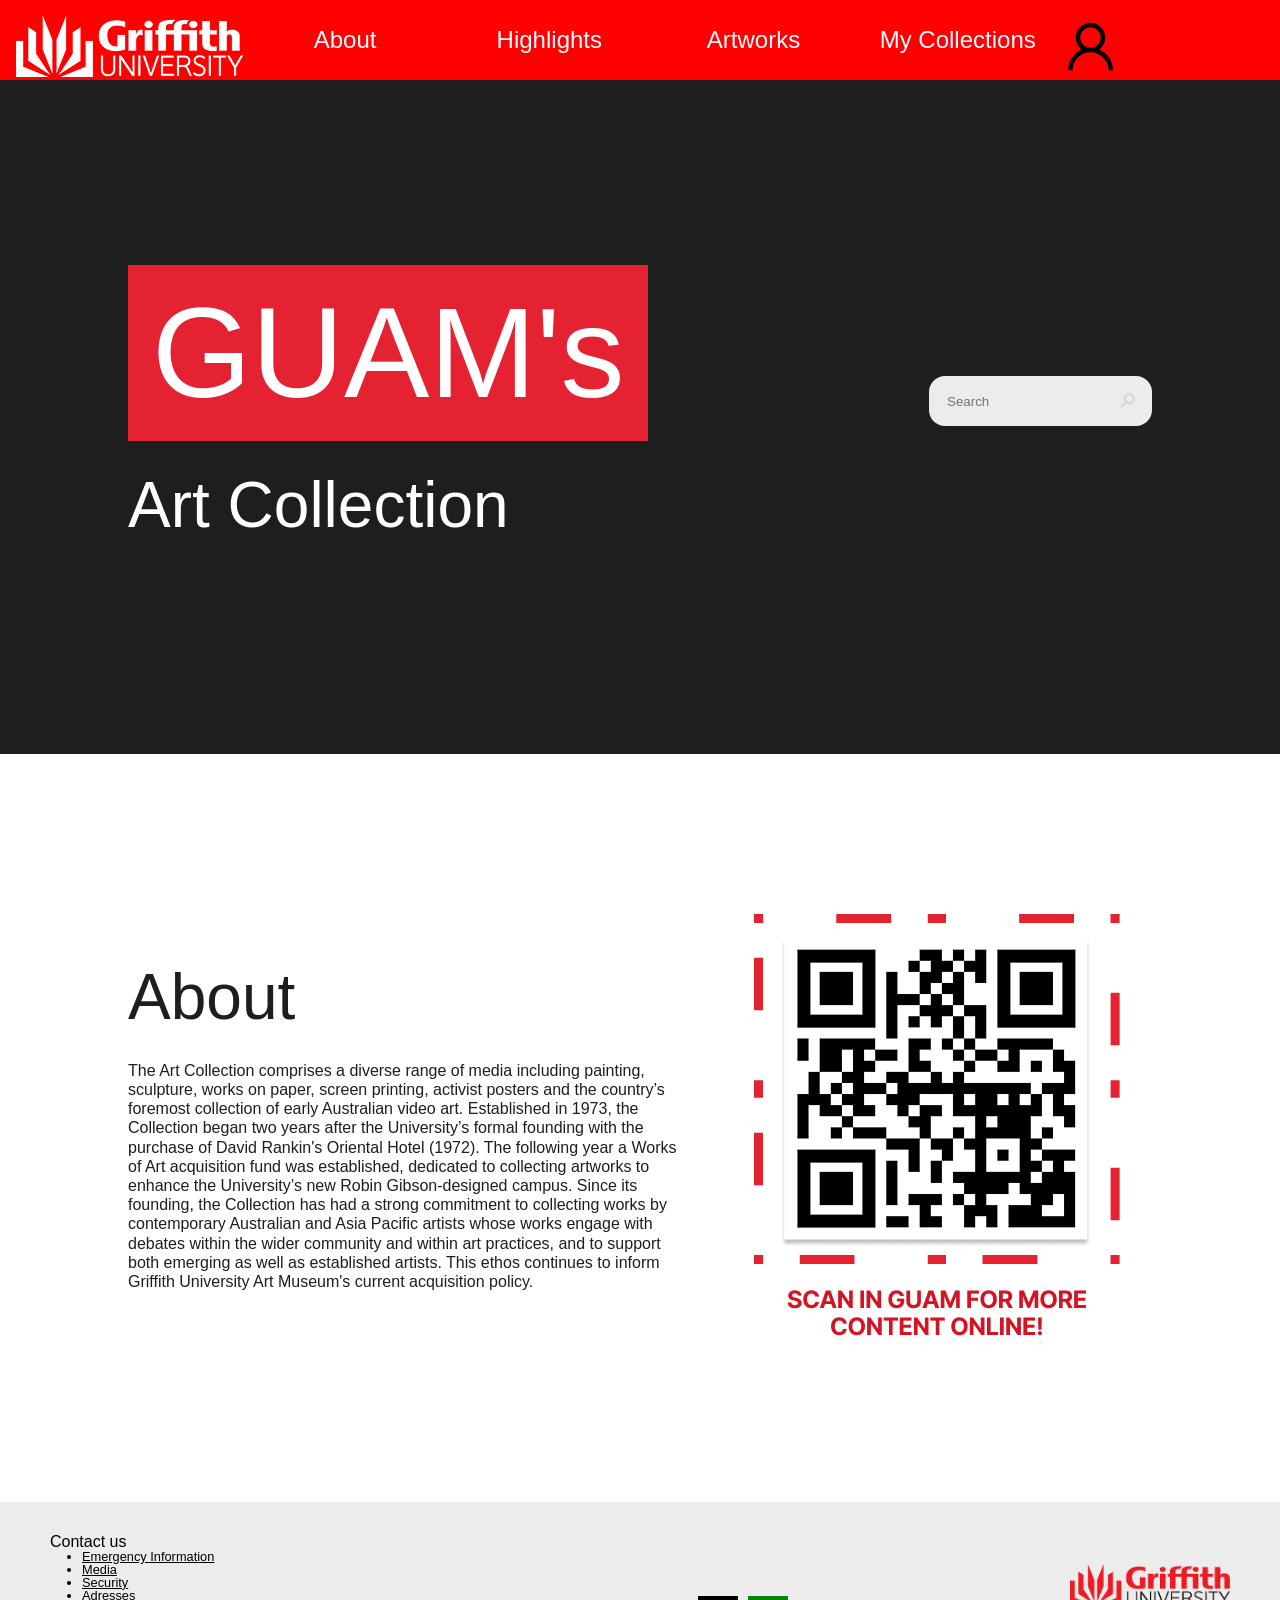
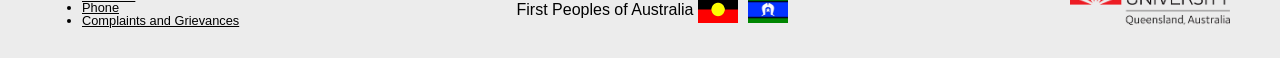
==== commit b6fb6890: "lk1" ====
--- a/index.html
+++ b/index.html
@@ -14,9 +14,8 @@
         <li><img src="/img/fotos/griffithlogowhite.png" alt="griffithlogo"></li>
         <li><a href="About.html"><div><p>About</p></div></a></li>
         <li><a href="Highlights.html"><p>Highlights</p></a></li>
-        <li><a href="CuratorsHub.html"><p>Curator's Hub</p></a></li>
-        <li><a href="Artists.html"><p>Artists</p></a></li>
-        <li><a href="My Collections.html"><p>My Collections</p></a></li>
+        <li><a href="/templates/artworks.html"><p>Artworks</p></a></li>
+        <li><a href="/templates/mycollection.html"><p>My Collections</p></a></li>
         <li><img src="/img/iconos/user.svg" alt="user icono"></li>
       </ul>
     </nav>
--- a/css/style.css
+++ b/css/style.css
@@ -236,3 +236,7 @@
 .footer-izq a {
   color: black;
 }
+
+.obra {
+  display: flex;
+}
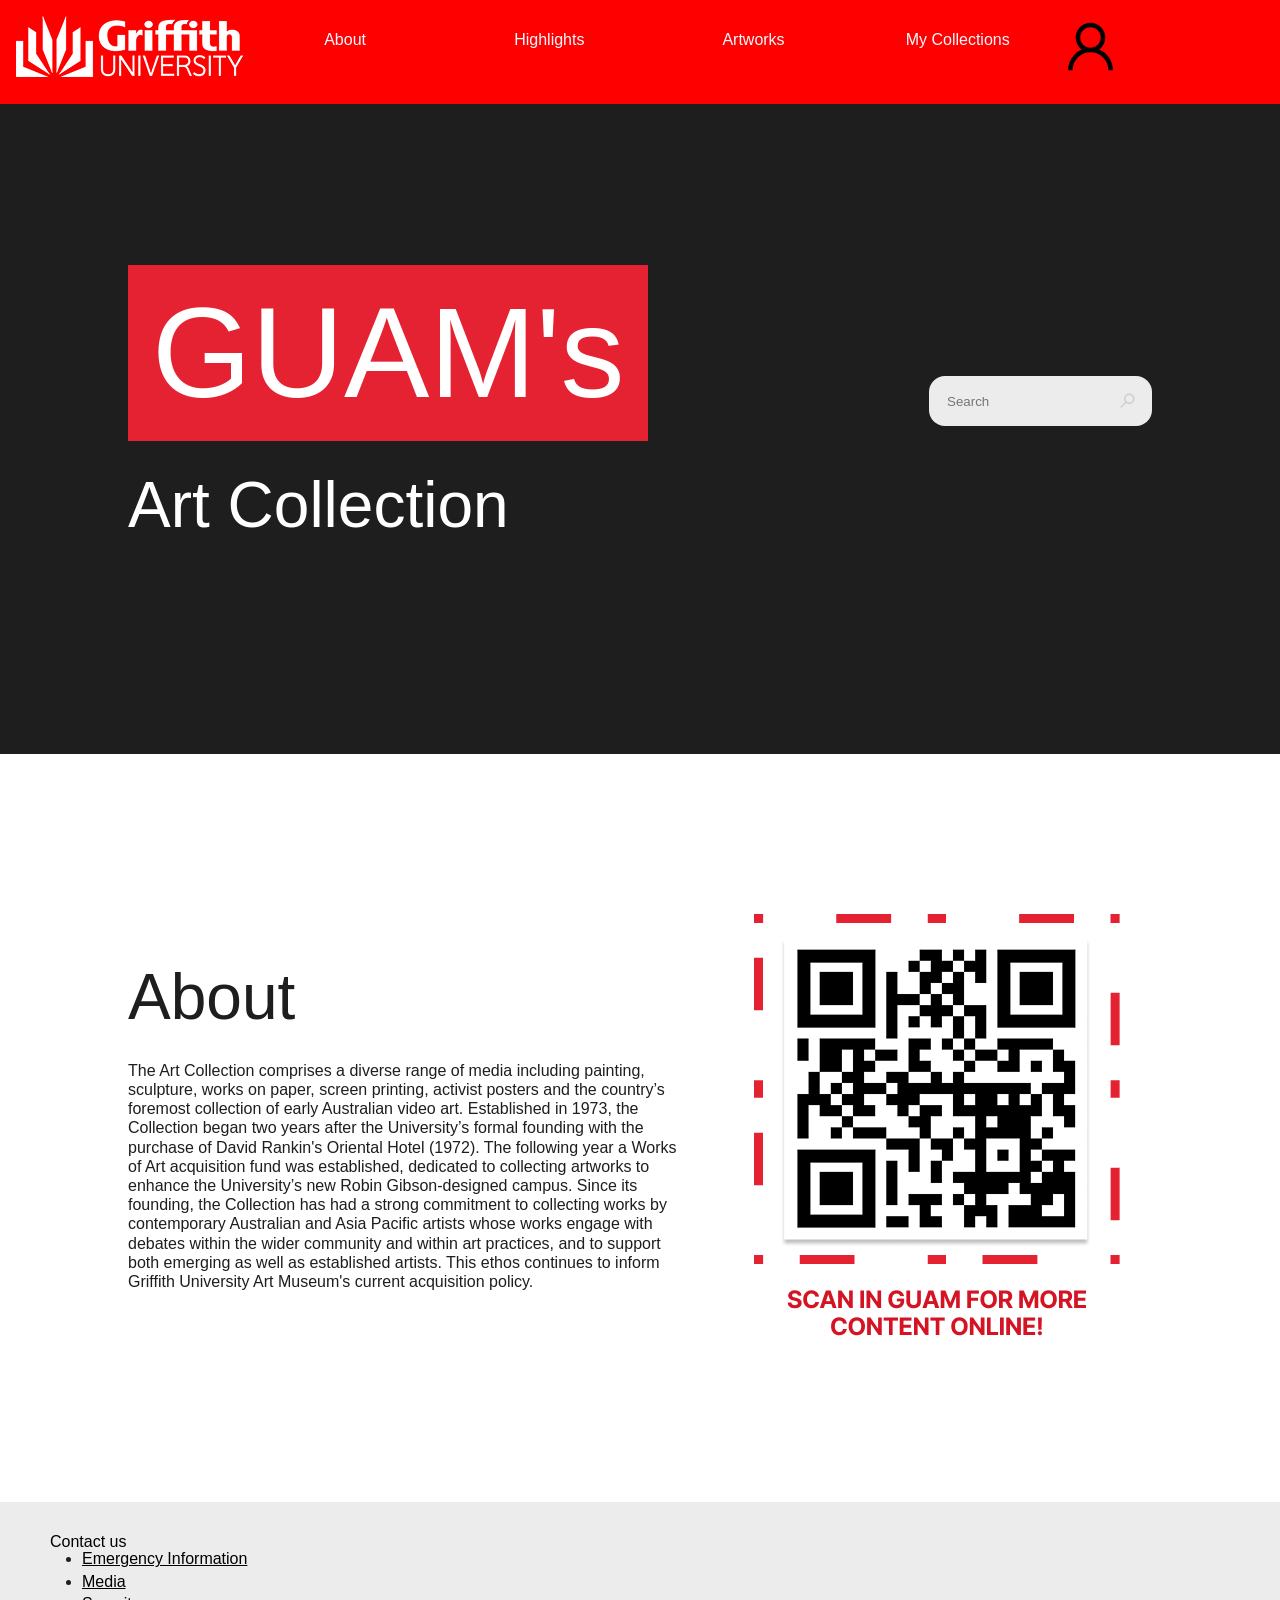
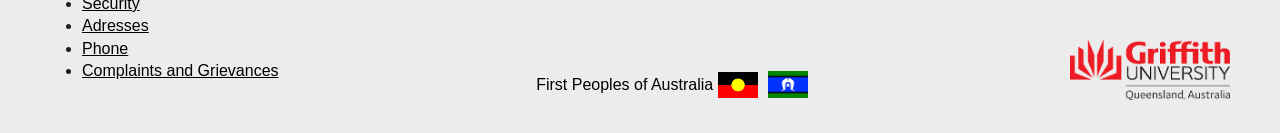
==== commit 3450583e: "a27" ====
--- a/index.html
+++ b/index.html
@@ -8,18 +8,16 @@
   <link rel="stylesheet" href="/css/style.css">
 </head>
 <body>
-   <header>
-    <nav>
-      <ul>
-        <li><img src="/img/fotos/griffithlogowhite.png" alt="griffithlogo"></li>
-        <li><a href="About.html"><div><p>About</p></div></a></li>
-        <li><a href="Highlights.html"><p>Highlights</p></a></li>
-        <li><a href="/templates/artworks.html"><p>Artworks</p></a></li>
-        <li><a href="/templates/mycollection.html"><p>My Collections</p></a></li>
-        <li><img src="/img/iconos/user.svg" alt="user icono"></li>
-      </ul>
-    </nav>
-  </header>
+<!-- conectar nav bar -->
+    <div id="navbar"></div>
+<!-- llamar nav bar -->
+    <script>
+        fetch('/templates/navbar.html')
+        .then(res => res.text())
+        .then(html => {
+            document.getElementById('navbar').innerHTML = html;
+        });
+    </script>
   <main>
 <!-- hero -->
     <section class="hero">
@@ -60,29 +58,15 @@
     </div>
     </section>
     </main>
-
-  <footer>
-    <div class="footer-container">
-      <div class="footer-izq">
-        <p>Contact us</p>
-        <ul>
-          <li><a href="https://www.griffith.edu.au/emergency-information" target="_blank"> Emergency Information</a></li>
-          <li><a href="https://www.griffith.edu.au/marketing-communications/media-and-communications" target="_blank">Media</a>  </li>
-          <li><a href="https://www.griffith.edu.au/campus-support" target="_blank"> Security</a> </li>
-          <li><a href="https://www.griffith.edu.au/about-griffith/campuses-facilities" target="_blank"> Adresses</a> </li>
-          <li><a href="https://www.griffith.edu.au/search" target="_blank"> Phone</a> </li>
-          <li><a href="https://www.griffith.edu.au/about-griffith/corporate-governance/complaints-and-grievances" target="_blank"> Complaints and Grievances</a> </li>
-        </ul>
-      </div>
-      <div class="footer-mid">
-        <p>First Peoples of Australia</p>
-        <img src="img/fotos/australianflag.jpeg" alt="Australian Aboriginal flag" >
-        <img src="img/fotos/torresstrait.jpeg" alt="Torres Strait Islander flag" >
-      </div>
-      <div class="footer-dcha">
-        <img src="img/fotos/logogriffithcolor.png" alt="Logo Griffith University">
-      </div>
-    </div>
-  </footer>
+<!-- footer -->
+<div id="footer"></div>
+<!-- llamar footer -->
+<script>
+  fetch('/templates/footer.html')
+    .then(res => res.text())
+    .then(html => {
+      document.getElementById('footer').innerHTML = html;
+    });
+</script>
 </body>
 </html>
--- a/css/style.css
+++ b/css/style.css
@@ -237,6 +237,75 @@
   color: black;
 }
 
+/* OBRA */
 .obra {
-  display: flex;
-}
+  height: 50vh;
+  background: var(--white);
+  padding: 11rem 8rem 8rem 8rem;
+  color: var(--black);
+  display: flex;
+  align-items: center; 
+}
+
+/*  contenedor OBRA */
+.obra-container {
+  width: 100%;
+  display: flex;
+  justify-content: space-between;
+  align-items: center;
+}
+
+.obra img {
+  width: 420px;
+  min-width: 420px;
+  height: auto;
+  display: block;
+}
+
+.obra#titulo {
+  font-size: 3rem;
+  font-weight: 700;
+  margin-bottom: 0.75rem;
+  line-height: 1.1;
+}
+
+#autor {
+  font-size: 1.4rem;
+  font-weight: 600;
+  margin-bottom: 1rem;
+}
+
+ul {
+  list-style: none;
+  margin-bottom: 1.5rem;
+}
+
+ul li {
+  font-size: var(--s-font-size);
+  color: var(--black);
+  margin-bottom: 0.4rem;
+}
+
+#localizacion {
+  margin-bottom: 1rem;
+}
+
+#desc {
+  line-height: 1.6;
+}
+
+#tags {
+  display: flex;
+  flex-wrap: wrap;
+  gap: 0.5rem;
+  margin-top: 1.5rem;
+}
+.titulo {
+size: 4rem;
+color: black;
+text-decoration: none;
+}
+
+.link {
+  text-decoration: none;
+}
